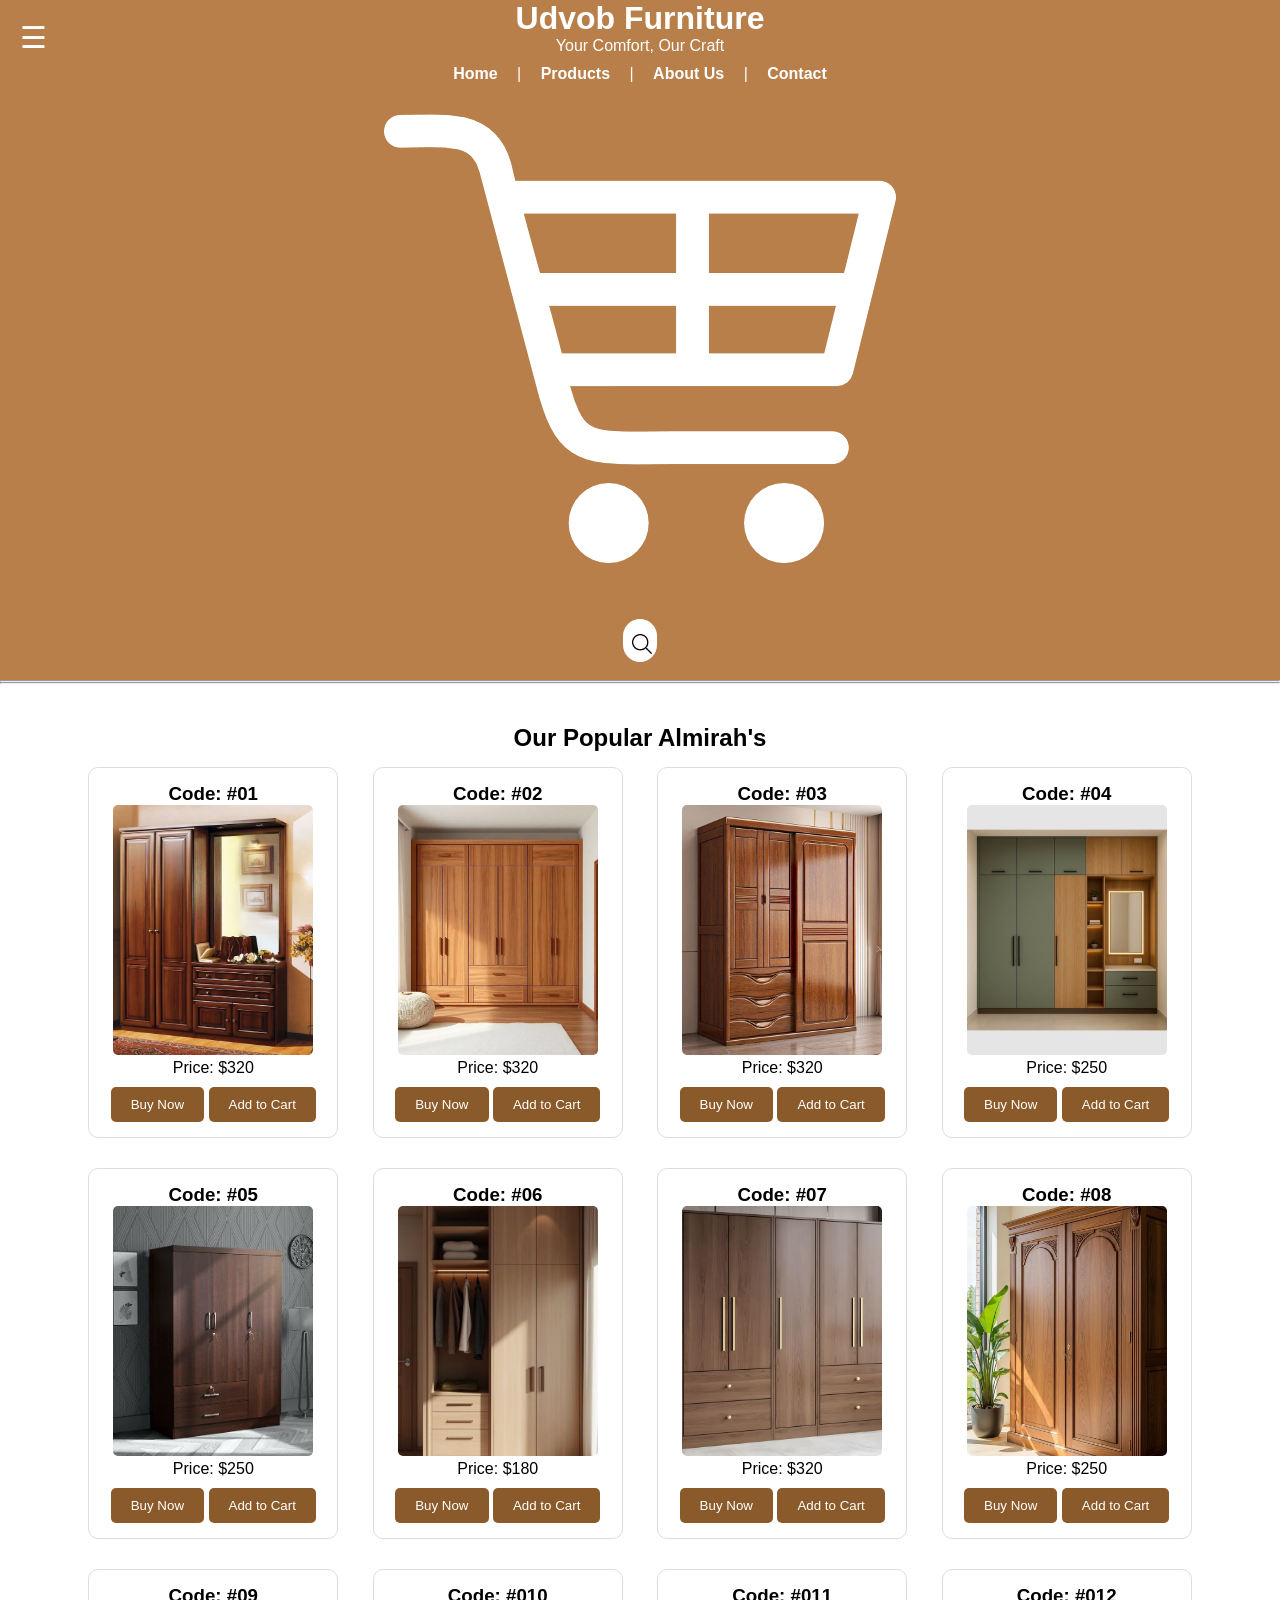
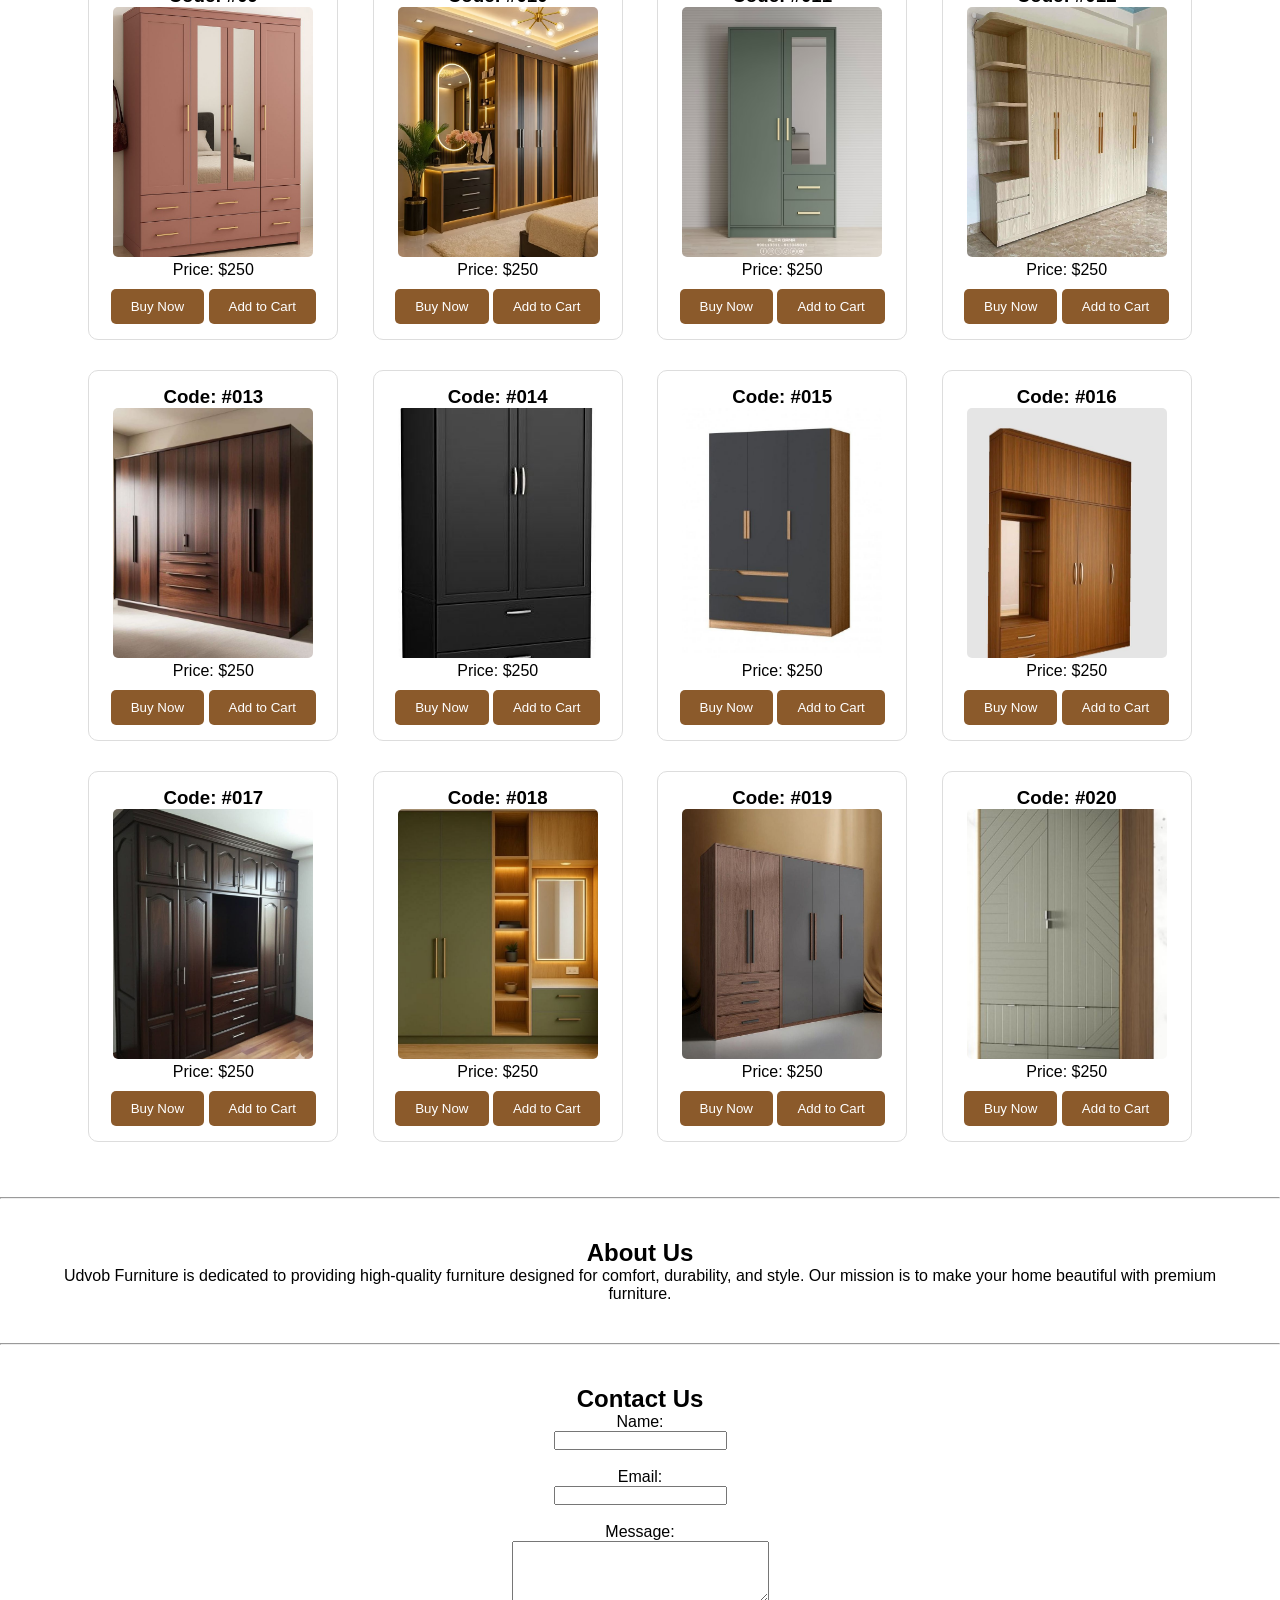
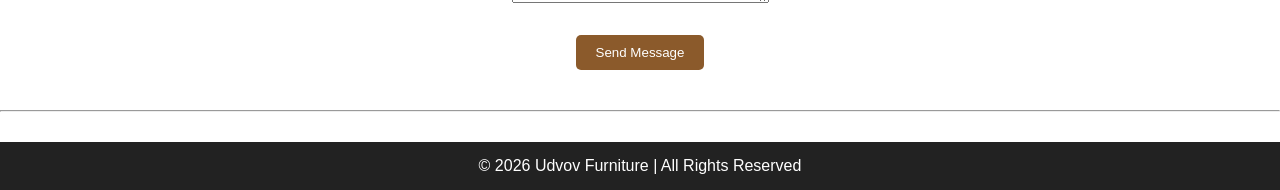
==== Almirah.html @ 4b50a9a4 "3rd commit" ====
<!DOCTYPE html>
<html lang="en">
<head>
    <meta charset="UTF-8">
    <meta name="viewport" content="width=device-width, initial-scale=1.0">
    <link rel="icon" href="Pictures/logo.png" type="image/png">
    <title>Udvob Furniture</title>
    <link rel="stylesheet" href="style.css">
</head>

<body>

<!-- Header Section -->
<header>
    <h1>Udvob Furniture</h1>
    <p>Your Comfort, Our Craft</p>

    <nav>
        <a href="#">Home</a> |
        <a href="#">Products</a> |
        <a href="#">About Us</a> |
        <a href="#">Contact</a>

        <div class="cart-icon">
       <img src="Pictures/cart.png" alt="Cart">
     </div>

    </nav>
    <div class="header-actions">
   <div class="search-container">
      <input type="text" placeholder="Search Furniture...." class="search-input">
      <button class="search-btn">
         <img src="Pictures/search.png" alt="Search">
      </button>
   </div>
</div>
    <div class="menu-container">
        <div class="menu-icon">☰</div>
        <div class="category-menu">
            <ul>
                <li>Almirah</li>
                <li>Bed</li>
                <li>Bookshelf</li>
                <li>Ceiling</li>
                <li>Dining Table</li>
                <li>Door</li>
                <li>Dressing Table</li>
                <li>Kitchen Cabinets</li>
                <li>Showcase</li>
                <li>Sofa</li>
            </ul>
        </div>
    </div>
</header>

<hr>

<!-- Hero Section -->
<!--<section>
    <h2>Welcome to Udvob Furniture</h2>
    <p>We provide high quality modern and classic furniture for your home and office</p>
</section>-->

<hr>

<!-- Product Section -->
<section>
    <h2>Our Popular Almirah's</h2>

    <div>
        <h3>Code: #01</h3>
        <img src="almirah/al1.avif" class="product-img">
        <p>Price: $320</p>
        <button class="buy-btn">Buy Now</button>
        <button>Add to Cart</button>
    </div>

    <div>
        <h3>Code: #02</h3>
        <img src="almirah/al2.jpg" class="product-img">
        <p>Price: $320</p>
        <button class="buy-btn">Buy Now</button>
        <button>Add to Cart</button>
    </div>

    <div>
        <h3>Code: #03</h3>
        <img src="almirah/al3.jpg" class="product-img">
        <p>Price: $320</p>
        <button class="buy-btn">Buy Now</button>
        <button>Add to Cart</button>
    </div>

    <div>
        <h3>Code: #04</h3>
        <img src="almirah/al4.avif" class="product-img">
        <p>Price: $250</p>
        <button class="buy-btn">Buy Now</button>
        <button>Add to Cart</button>
    </div>

    <div>
        <h3>Code: #05</h3>
        <img src="almirah/al5.jpg" class="product-img">
        <p>Price: $250</p>
        <button class="buy-btn">Buy Now</button>
        <button>Add to Cart</button>
    </div>

    <div>
        <h3>Code: #06</h3>
        <img src="almirah/al6.avif" class="product-img">
        <p>Price: $180</p>
        <button class="buy-btn">Buy Now</button>
        <button>Add to Cart</button>
    </div>

    <div>
        <h3>Code: #07</h3>
        <img src="almirah/al7.jpg" class="product-img">
        <p>Price: $320</p>
        <button class="buy-btn">Buy Now</button>
        <button>Add to Cart</button>
    </div>

    <div>
        <h3>Code: #08</h3>
        <img src="almirah/al8.jpg" class="product-img">
        <p>Price: $250</p>
        <button class="buy-btn">Buy Now</button>
        <button>Add to Cart</button>
    </div>

    <div>
        <h3>Code: #09</h3>
        <img src="almirah/al9.jpg" class="product-img">
        <p>Price: $250</p>
        <button class="buy-btn">Buy Now</button>
        <button>Add to Cart</button>
    </div>

    <div>
        <h3>Code: #010</h3>
        <img src="almirah/al10.avif" class="product-img">
        <p>Price: $250</p>
        <button class="buy-btn">Buy Now</button>
        <button>Add to Cart</button>
    </div>

    <div>
        <h3>Code: #011</h3>
        <img src="almirah/al11.avif" class="product-img">
        <p>Price: $250</p>
        <button class="buy-btn">Buy Now</button>
        <button>Add to Cart</button>
    </div>

    <div>
        <h3>Code: #012</h3>
        <img src="almirah/al12.jpg" class="product-img">
        <p>Price: $250</p>
        <button class="buy-btn">Buy Now</button>
        <button>Add to Cart</button>
    </div>

    <div>
        <h3>Code: #013</h3>
        <img src="almirah/al13.jpg" class="product-img">
        <p>Price: $250</p>
        <button class="buy-btn">Buy Now</button>
        <button>Add to Cart</button>
    </div>

    <div>
        <h3>Code: #014</h3>
        <img src="almirah/al14.jpg" class="product-img">
        <p>Price: $250</p>
        <button class="buy-btn">Buy Now</button>
        <button>Add to Cart</button>
    </div>

    <div>
        <h3>Code: #015</h3>
        <img src="almirah/al15.jpg" class="product-img">
        <p>Price: $250</p>
        <button class="buy-btn">Buy Now</button>
        <button>Add to Cart</button>
    </div>

    <div>
        <h3>Code: #016</h3>
        <img src="almirah/al16.jpg" class="product-img">
        <p>Price: $250</p>
        <button class="buy-btn">Buy Now</button>
        <button>Add to Cart</button>
    </div>

    <div>
        <h3>Code: #017</h3>
        <img src="almirah/al17.jpg" class="product-img">
        <p>Price: $250</p>
        <button class="buy-btn">Buy Now</button>
        <button>Add to Cart</button>
    </div>

    <div>
        <h3>Code: #018</h3>
        <img src="almirah/al18.jpg" class="product-img">
        <p>Price: $250</p>
        <button class="buy-btn">Buy Now</button>
        <button>Add to Cart</button>
    </div>

    <div>
        <h3>Code: #019</h3>
        <img src="almirah/al19.jpg" class="product-img">
        <p>Price: $250</p>
        <button class="buy-btn">Buy Now</button>
        <button>Add to Cart</button>
    </div>

    <div>
        <h3>Code: #020</h3>
        <img src="almirah/al20.jpg" class="product-img">
        <p>Price: $250</p>
        <button class="buy-btn">Buy Now</button>
        <button>Add to Cart</button>
    </div>

</section>

<hr>

<!-- About Section -->
<section>
    <h2>About Us</h2>
    <p>
        Udvob Furniture is dedicated to providing high-quality furniture
        designed for comfort, durability, and style. Our mission is to make
        your home beautiful with premium furniture.
    </p>
</section>

<hr>

<!-- Contact Section -->
<section>
    <h2>Contact Us</h2>

    <form>
        <label>Name:</label><br>
        <input type="text"><br><br>

        <label>Email:</label><br>
        <input type="email"><br><br>

        <label>Message:</label><br>
        <textarea rows="4" cols="30"></textarea><br><br>

        <button type="submit">Send Message</button>
    </form>

</section>

<hr>

<!-- Footer -->
<footer>
    <p>© 2026 Udvov Furniture | All Rights Reserved</p>
</footer>


<script src="script.js"></script>

</body>
</html>
---- style.css ----
/* Reset default margin */
*{
    margin:0;
    padding:0;
    box-sizing:border-box;
    font-family: Arial, sans-serif;
}

/* Header */
header{
    background:#b87f4b;
    color:white;
    text-align:center;
    padding:0px;
}

.header-actions {
    display: flex;
    justify-content: center;
    padding-top: 20px;
    width: 100%;
}

.search-container {
    display: inline-flex;
    align-items: center;
    background: #fff;
    border-radius: 35px;
    transition: 0.4s;
}

/* Search input */
.search-input{
    width:0;
    padding:8px 0;
    border:1px solid #ccc transparent;
    outline:none;
    transition:0.4s;
    border-radius:15px;
    opacity: 0;
}

/* Search button */
.search-btn{
    border:none;
    background:none;
    padding:5px;
    cursor:pointer;
    border-radius:5px;
    flex-shrink: 0;
}

.search-container:hover .search-input,
.search-input:focus {
    width: 300px;
    padding: 8px 15px;
    border-bottom: 1px solid #ccc;
}

/* --- RESPONSIVE--- */

@media (max-width: 768px) {
    .search-container:hover .search-input,
    .search-input:focus {
        width: 200px;
    }
}

@media (max-width: 480px) {
    .header-actions {
        padding-top: 20px;
    }
    
    .search-container:hover .search-input,
    .search-input:focus {
        width: 60vw;
    }
}

/* Search icon size */
.search-btn img{
    width:20px;
    height:20px;
}

/* Expand search bar on hover */
.search-container:hover .search-input{
    width:400px;
    padding: 8px 12px;
    border-color: #ccc;
    margin-right:5px;
    opacity: 1;
}

/* Menu Icon */
.menu-container {
    display: inline-block;
    cursor: pointer;
    margin-left: 20px;
    top: 20px;
}

.menu-icon{
    font-size:30px;
    cursor:pointer;
    position:absolute;
    left:20px;
    top:20px;
}

/* Category Menu */
.category-menu{
    display: none;
    background:#e1a266;
    width:170px;
    padding:15px;
    position:absolute;
    top:60px;
    left:20px;
    border-radius:5px;
    text-align: left;
    color: black;
}

.category-menu ul{
    list-style:none;
}

.category-menu li{
    padding:8px;
    border-bottom:1px solid #ddd;
    cursor:pointer;
}

.category-menu li:hover{
    color:white;
    font-weight: bold;
    transition: 0.2s;
}

.menu-container:hover .category-menu {
    display: block;
}

/* Hide Menu */
.hide{
    display:none;
}

nav{
    margin-top:10px;
}

nav a{
    color:white;
    text-decoration:none;
    margin:15px;
    font-weight:bold;
}

nav a:hover{
    color:yellow;
}

/* Hero Section */
section{
    padding:40px;
    text-align:center;
}

button{
    background:#8B5A2B;
    color:white;
    border:none;
    padding:10px 20px;
    margin-top:10px;
    cursor:pointer;
    border-radius:5px;
}

button:hover{
    background:#ca8a46;
    color:white;
}

/* Product Section */
section div{
    display:inline-block;
    width:250px;
    /*width:350px;*/
    border:1px solid #ddd;
    padding:15px;
    margin:15px;
    border-radius:10px;
}

section img{
    width:100%;
    border-radius:5px;
}

.product-img{
    width: 200px;
    height: 250px;
    object-fit: cover;
}

/* Footer */
footer{
    background:#222;
    color:white;
    text-align:center;
    padding:15px;
    margin-top:30px;
}
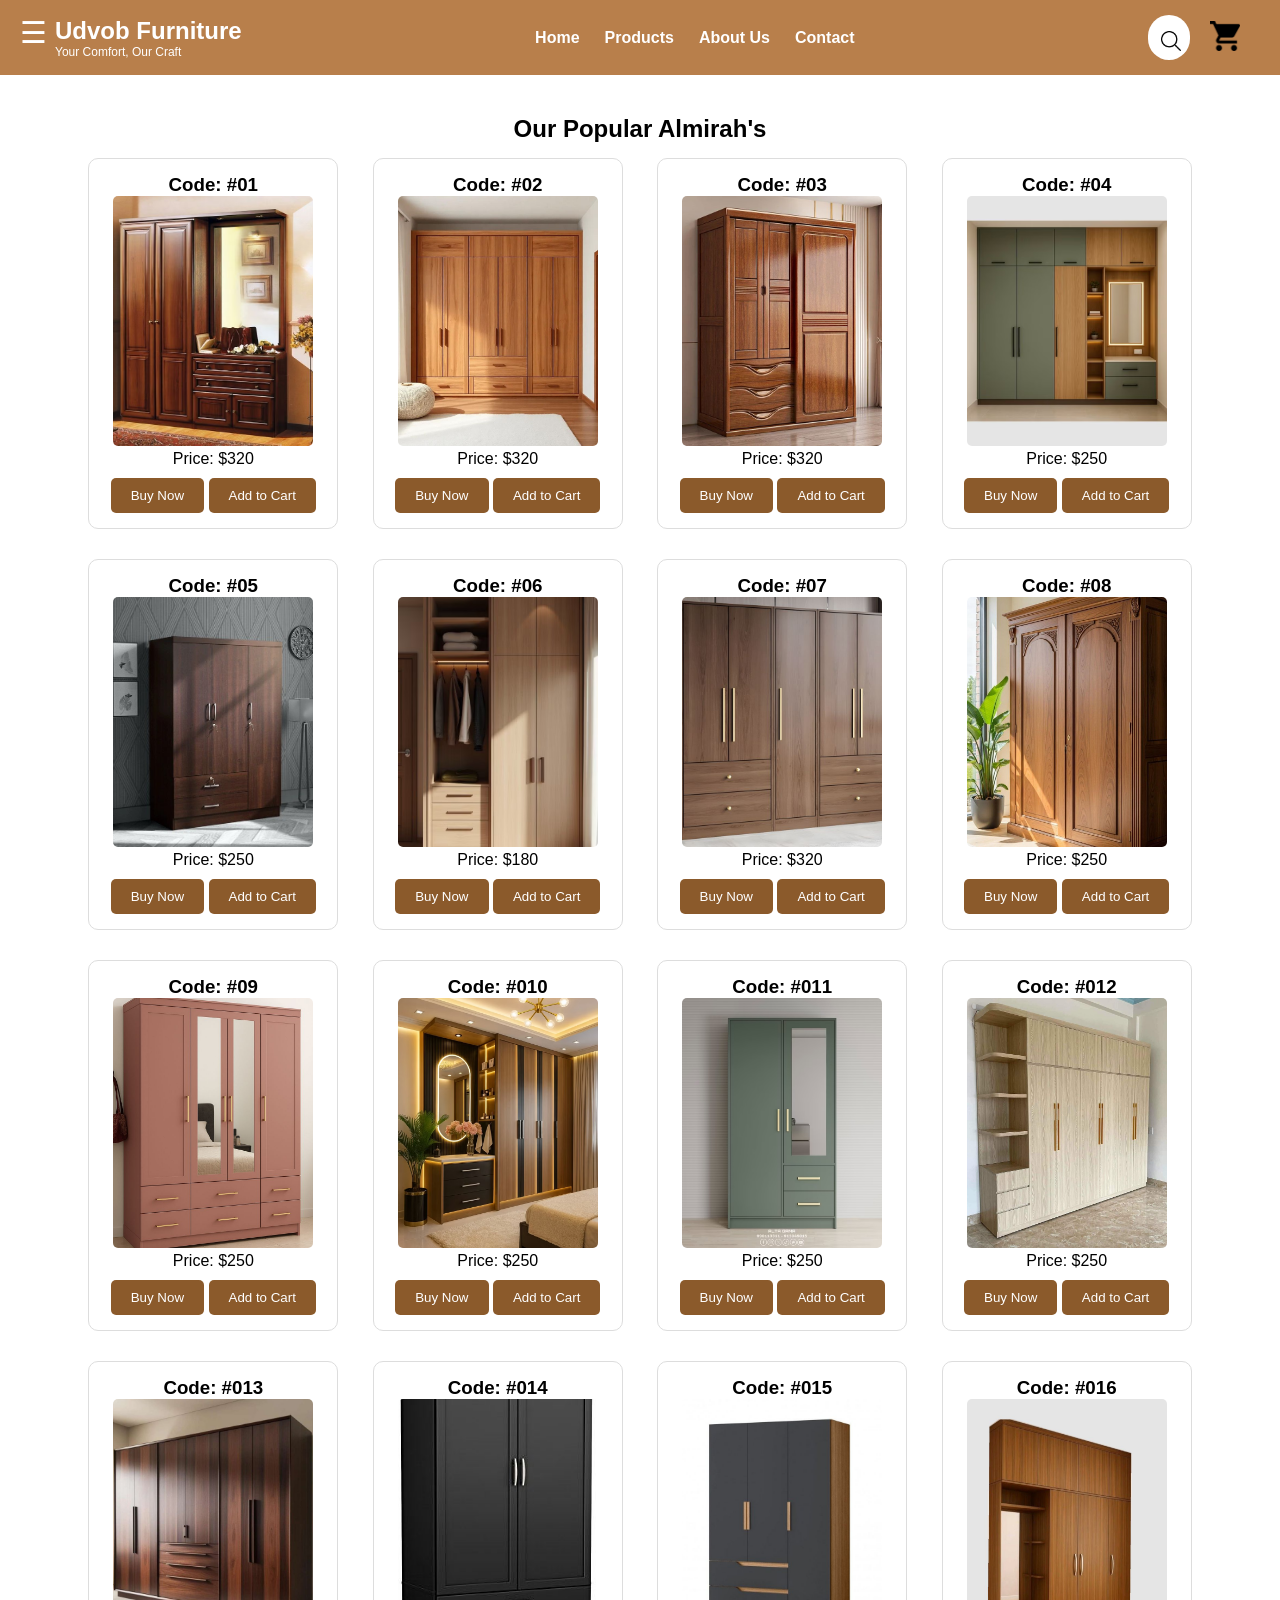
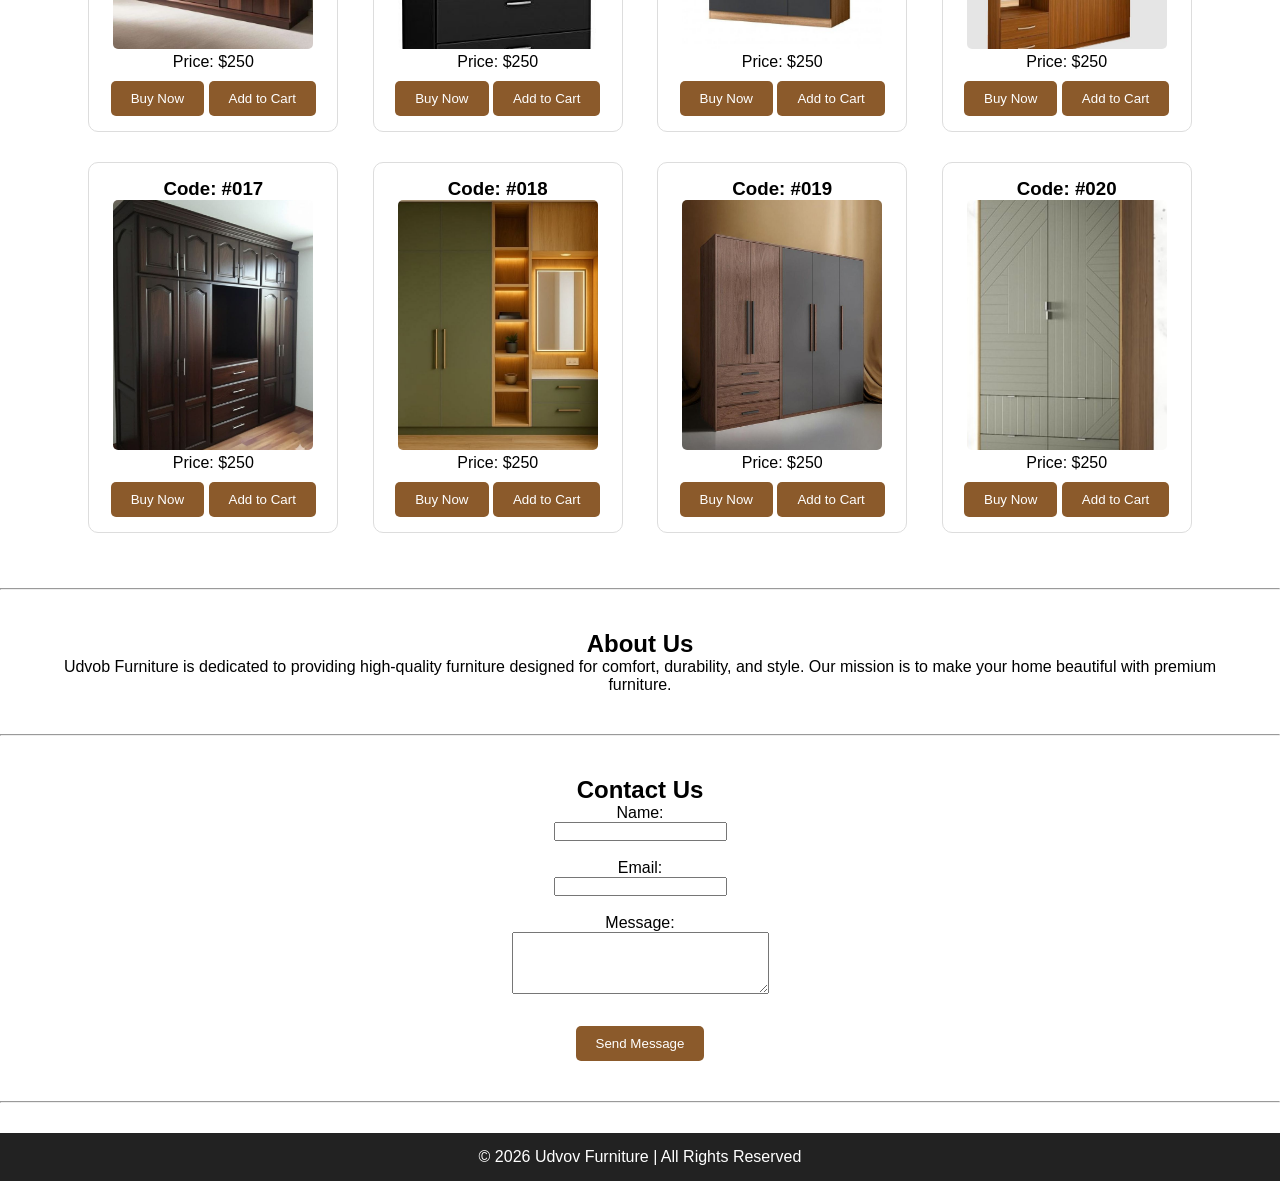
==== commit 1dc309b4: "4th commit" ====
--- a/Almirah.html
+++ b/Almirah.html
@@ -4,64 +4,85 @@
     <meta charset="UTF-8">
     <meta name="viewport" content="width=device-width, initial-scale=1.0">
     <link rel="icon" href="Pictures/logo.png" type="image/png">
-    <title>Udvob Furniture</title>
+    <title>Almirah</title>
     <link rel="stylesheet" href="style.css">
 </head>
 
 <body>
 
 <!-- Header Section -->
-<header>
-    <h1>Udvob Furniture</h1>
-    <p>Your Comfort, Our Craft</p>
-
-    <nav>
-        <a href="#">Home</a> |
-        <a href="#">Products</a> |
-        <a href="#">About Us</a> |
+<header class="header">
+<div class="header-container">
+    
+    <!-- LEFT SIDE -->
+    <div class="left-section">
+
+        <div class="menu-container">
+            <div class="menu-icon">☰</div>
+
+            <div class="category-menu">
+                <ul>
+                    <li>Almirah</li>
+                    <li>Bed</li>
+                    <li>Bookshelf</li>
+                    <li>Ceiling</li>
+                    <li>Dining Table</li>
+                    <li>Door</li>
+                    <li>Dressing Table</li>
+                    <li>Kitchen Cabinets</li>
+                    <li>Showcase</li>
+                    <li>Sofa</li>
+                </ul>
+            </div>
+        </div>
+
+        <div class="logo-area">
+            <h1>Udvob Furniture</h1>
+            <p>Your Comfort, Our Craft</p>
+        </div>
+
+    </div>
+
+
+    <!-- CENTER MENU -->
+    <nav class="nav-menu">
+        <a href="#">Home</a>
+        <a href="#">Products</a>
+        <a href="#">About Us</a>
         <a href="#">Contact</a>
+    </nav>
+
+
+    <!-- RIGHT SIDE -->
+    <div class="right-section">
+
+        <div class="search-container">
+            <input type="text" id="searchInput" placeholder="Search Furniture..." class="search-input">
+
+            <button class="search-btn">
+                <img src="Pictures/search.png" alt="Search">
+            </button>
+        </div>
 
         <div class="cart-icon">
-       <img src="Pictures/cart.png" alt="Cart">
-     </div>
-
-    </nav>
-    <div class="header-actions">
-   <div class="search-container">
-      <input type="text" placeholder="Search Furniture...." class="search-input">
-      <button class="search-btn">
-         <img src="Pictures/search.png" alt="Search">
-      </button>
-   </div>
+            <img src="Pictures/cart.png" alt="Cart">
+        </div>
+
+    </div>
+
 </div>
-    <div class="menu-container">
-        <div class="menu-icon">☰</div>
-        <div class="category-menu">
-            <ul>
-                <li>Almirah</li>
-                <li>Bed</li>
-                <li>Bookshelf</li>
-                <li>Ceiling</li>
-                <li>Dining Table</li>
-                <li>Door</li>
-                <li>Dressing Table</li>
-                <li>Kitchen Cabinets</li>
-                <li>Showcase</li>
-                <li>Sofa</li>
-            </ul>
-        </div>
-    </div>
+
 </header>
 
-<hr>
+<!--<hr>
 
 <!-- Hero Section -->
 <!--<section>
     <h2>Welcome to Udvob Furniture</h2>
     <p>We provide high quality modern and classic furniture for your home and office</p>
-</section>-->
-
-<hr>
+</section>
+
+<hr>-->
 
 <!-- Product Section -->
 <section>
--- a/style.css
+++ b/style.css
@@ -7,26 +7,54 @@
 }
 
 /* Header */
-header{
-    background:#b87f4b;
-    color:white;
-    text-align:center;
-    padding:0px;
-}
-
-.header-actions {
-    display: flex;
-    justify-content: center;
-    padding-top: 20px;
-    width: 100%;
-}
-
-.search-container {
-    display: inline-flex;
-    align-items: center;
-    background: #fff;
-    border-radius: 35px;
-    transition: 0.4s;
+.header{
+   background:#b87f4b;
+   color:white;
+   padding:15px 40px;
+}
+
+.header-container{
+   display:flex;
+   justify-content:space-between;
+   align-items:center;
+   flex-wrap:wrap;
+}
+
+.left-section{
+    display:flex;
+    align-items:center;
+    gap:15px;
+}
+
+.logo-area h1{
+    font-size:24px;
+}
+
+.logo-area p{
+    font-size:12px;
+}
+
+/* Cart icon position */
+.right-section{
+    display:flex;
+    align-items:center;
+    gap:20px;
+}
+
+.cart-icon{
+    cursor:pointer;
+}
+
+.cart-icon img{
+    width:30px;
+}
+
+.search-container{
+    display:flex;
+    align-items:center;
+    background:white;
+    border-radius:30px;
+    padding:1px 4px;
 }
 
 /* Search input */
@@ -58,7 +86,6 @@
 }
 
 /* --- RESPONSIVE--- */
-
 @media (max-width: 768px) {
     .search-container:hover .search-input,
     .search-input:focus {
@@ -67,10 +94,6 @@
 }
 
 @media (max-width: 480px) {
-    .header-actions {
-        padding-top: 20px;
-    }
-    
     .search-container:hover .search-input,
     .search-input:focus {
         width: 60vw;
@@ -93,19 +116,18 @@
 }
 
 /* Menu Icon */
-.menu-container {
-    display: inline-block;
+.menu-container{
+    position:relative;
     cursor: pointer;
-    margin-left: 20px;
-    top: 20px;
 }
 
 .menu-icon{
     font-size:30px;
     cursor:pointer;
     position:absolute;
-    left:20px;
-    top:20px;
+    left:-20px;
+    top:-23px;
+
 }
 
 /* Category Menu */
@@ -115,10 +137,9 @@
     width:170px;
     padding:15px;
     position:absolute;
-    top:60px;
-    left:20px;
-    border-radius:5px;
-    text-align: left;
+    top:15px;
+    left:-20px;
+    border-radius:5px;
     color: black;
 }
 
@@ -142,19 +163,17 @@
     display: block;
 }
 
-/* Hide Menu */
-.hide{
-    display:none;
-}
-
-nav{
-    margin-top:10px;
+.nav-menu{
+    display:flex;
+    justify-content:center;
+    align-items:center;
+    gap:25px;
+    flex:1;
 }
 
 nav a{
     color:white;
     text-decoration:none;
-    margin:15px;
     font-weight:bold;
 }
 
@@ -180,14 +199,12 @@
 
 button:hover{
     background:#ca8a46;
-    color:white;
 }
 
 /* Product Section */
 section div{
     display:inline-block;
     width:250px;
-    /*width:350px;*/
     border:1px solid #ddd;
     padding:15px;
     margin:15px;
@@ -212,4 +229,24 @@
     text-align:center;
     padding:15px;
     margin-top:30px;
+}
+
+/* Responsive */
+@media (max-width:768px){
+
+.header-container{
+    flex-direction:column;
+    gap:10px;
+}
+
+.nav-menu{
+    display:flex;
+    justify-content:center;
+    flex-wrap:wrap;
+}
+
+.right-section{
+    justify-content:center;
+}
+
 }
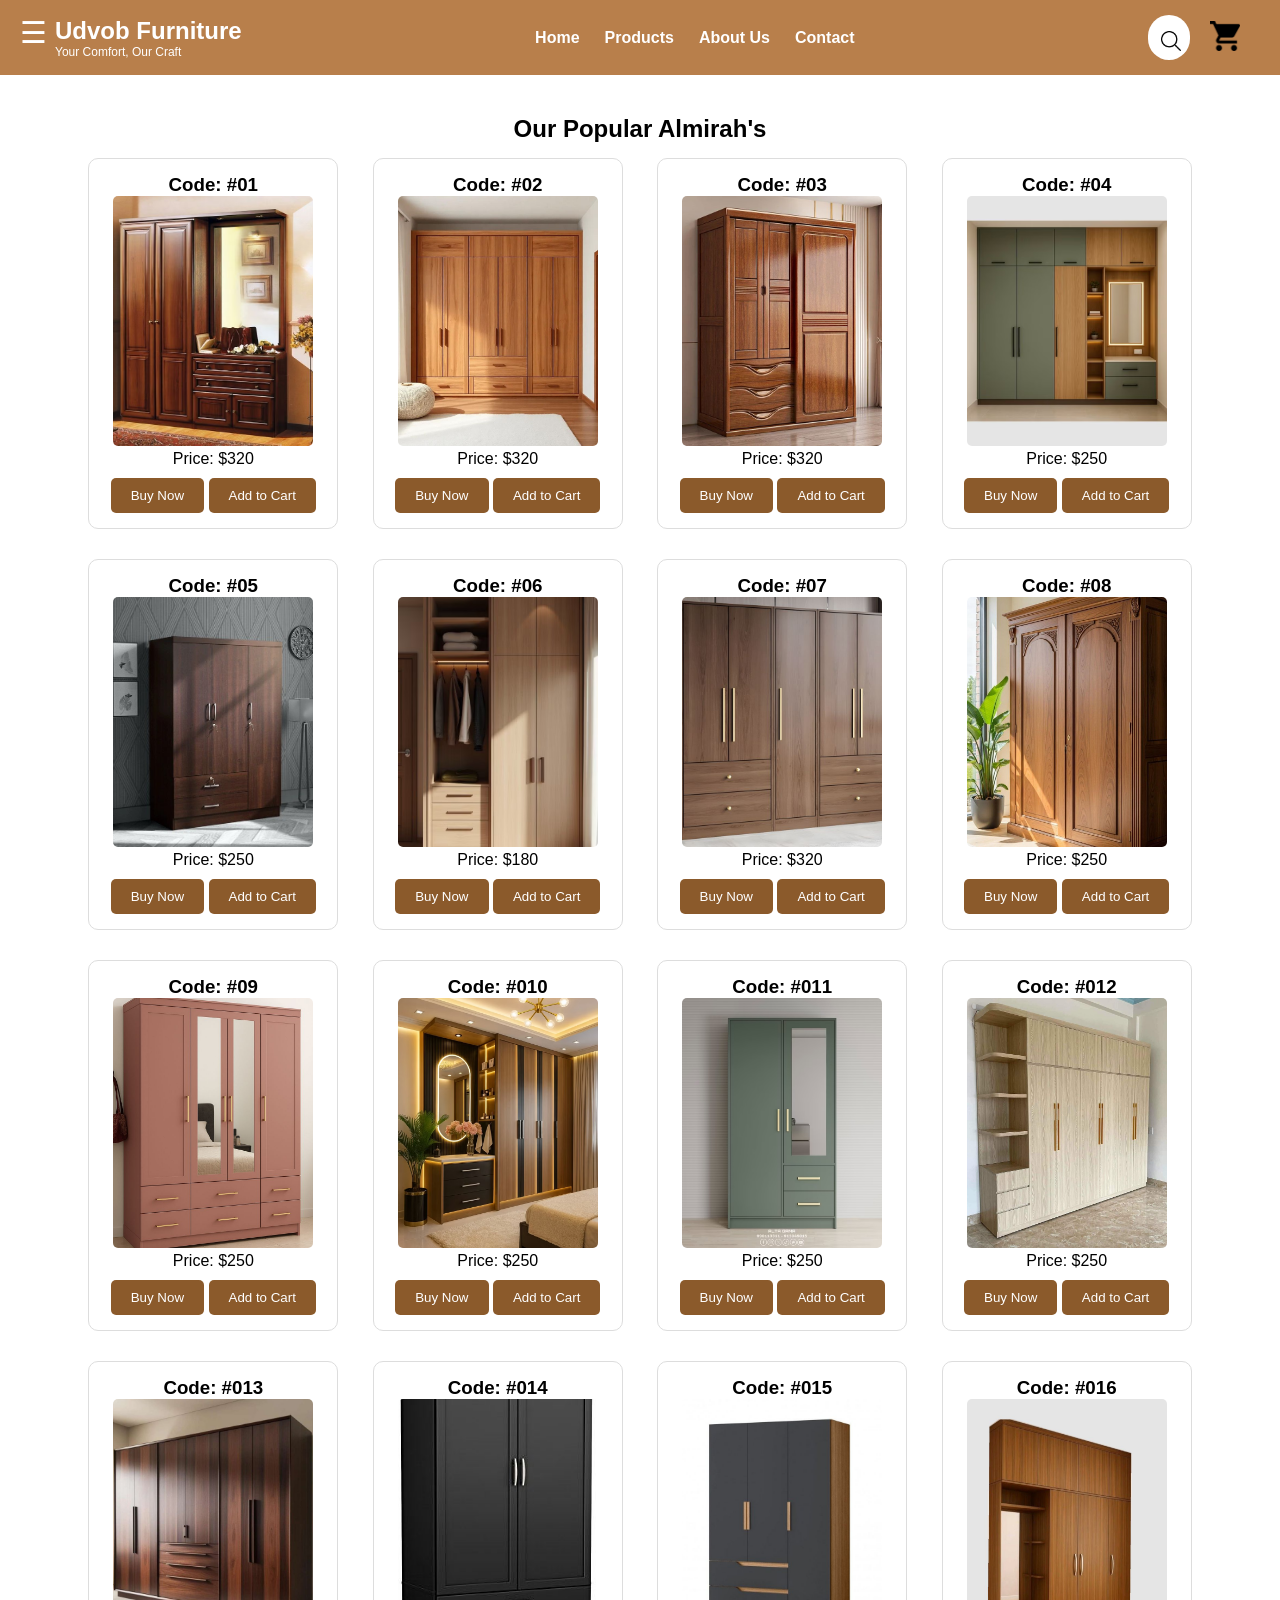
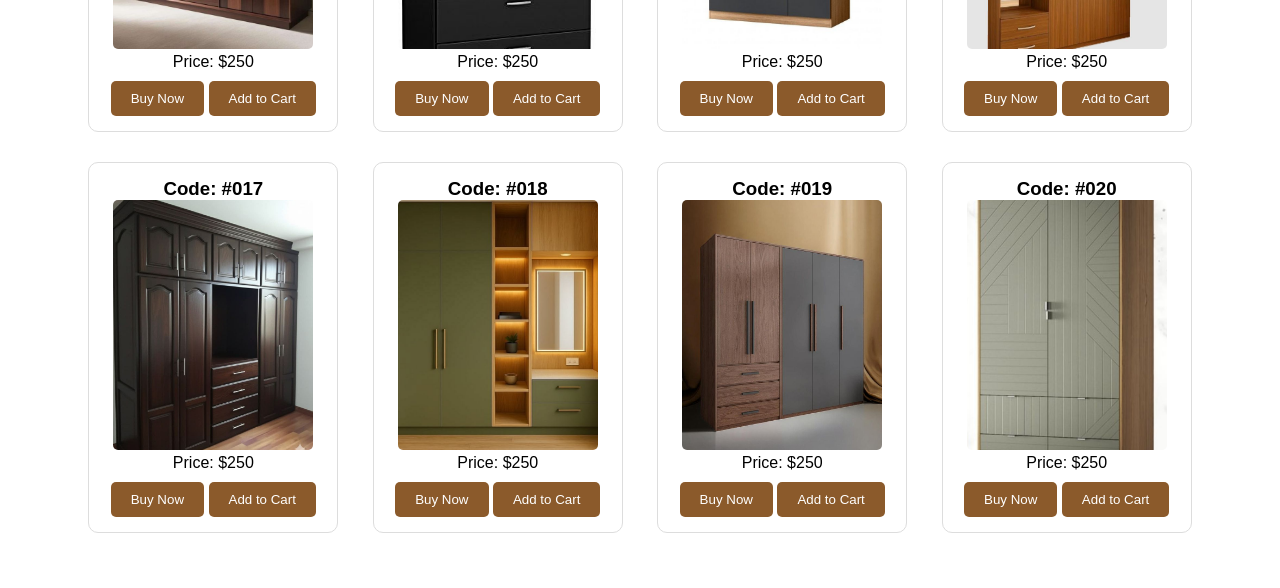
==== commit 88a766ba: "6th commit" ====
--- a/Almirah.html
+++ b/Almirah.html
@@ -22,16 +22,16 @@
 
             <div class="category-menu">
                 <ul>
-                    <li>Almirah</li>
-                    <li>Bed</li>
-                    <li>Bookshelf</li>
-                    <li>Ceiling</li>
-                    <li>Dining Table</li>
-                    <li>Door</li>
-                    <li>Dressing Table</li>
-                    <li>Kitchen Cabinets</li>
-                    <li>Showcase</li>
-                    <li>Sofa</li>
+                    <li><a href="almirah.html">Almirah</a></li>
+                    <li><a href="bed.html">Bed</a></li>
+                    <li><a href="bookshelf.html">Bookshelf</a></li>
+                    <li><a href="ceiling.html">Ceiling</a></li>
+                    <li><a href="dining.html">Dining Table</a></li>
+                    <li><a href="door.html">Door</a></li>
+                    <li><a href="dressing.html">Dressing Table</a></li>
+                    <li><a href="kitchen.html">Kitchen Cabinets</a></li>
+                    <li><a href="showcase.html">Showcase</a></li>
+                    <li><a href="sofa.html">Sofa</a></li>
                 </ul>
             </div>
         </div>
@@ -46,10 +46,10 @@
 
     <!-- CENTER MENU -->
     <nav class="nav-menu">
-        <a href="#">Home</a>
-        <a href="#">Products</a>
-        <a href="#">About Us</a>
-        <a href="#">Contact</a>
+        <a href="index.html">Home</a>
+        <a href="products.html">Products</a>
+        <a href="index.html#about">About Us</a>
+        <a href="index.html#contact">Contact</a>
     </nav>
 
 
@@ -248,50 +248,4 @@
         <button>Add to Cart</button>
     </div>
 
-</section>
-
-<hr>
-
-<!-- About Section -->
-<section>
-    <h2>About Us</h2>
-    <p>
-        Udvob Furniture is dedicated to providing high-quality furniture
-        designed for comfort, durability, and style. Our mission is to make
-        your home beautiful with premium furniture.
-    </p>
-</section>
-
-<hr>
-
-<!-- Contact Section -->
-<section>
-    <h2>Contact Us</h2>
-
-    <form>
-        <label>Name:</label><br>
-        <input type="text"><br><br>
-
-        <label>Email:</label><br>
-        <input type="email"><br><br>
-
-        <label>Message:</label><br>
-        <textarea rows="4" cols="30"></textarea><br><br>
-
-        <button type="submit">Send Message</button>
-    </form>
-
-</section>
-
-<hr>
-
-<!-- Footer -->
-<footer>
-    <p>© 2026 Udvov Furniture | All Rights Reserved</p>
-</footer>
-
-
-<script src="script.js"></script>
-
-</body>
-</html>+</section>
--- a/style.css
+++ b/style.css
@@ -4,6 +4,10 @@
     padding:0;
     box-sizing:border-box;
     font-family: Arial, sans-serif;
+}
+
+html{
+    scroll-behavior:smooth;
 }
 
 /* Header */
@@ -131,6 +135,15 @@
 }
 
 /* Category Menu */
+.category-menu a{
+    text-decoration:none;
+    color:black;
+    display:block;
+}
+
+.category-menu a:hover{
+    color:white;
+}
 .category-menu{
     display: none;
     background:#e1a266;
@@ -141,6 +154,7 @@
     left:-20px;
     border-radius:5px;
     color: black;
+    text-decoration:none;
 }
 
 .category-menu ul{
